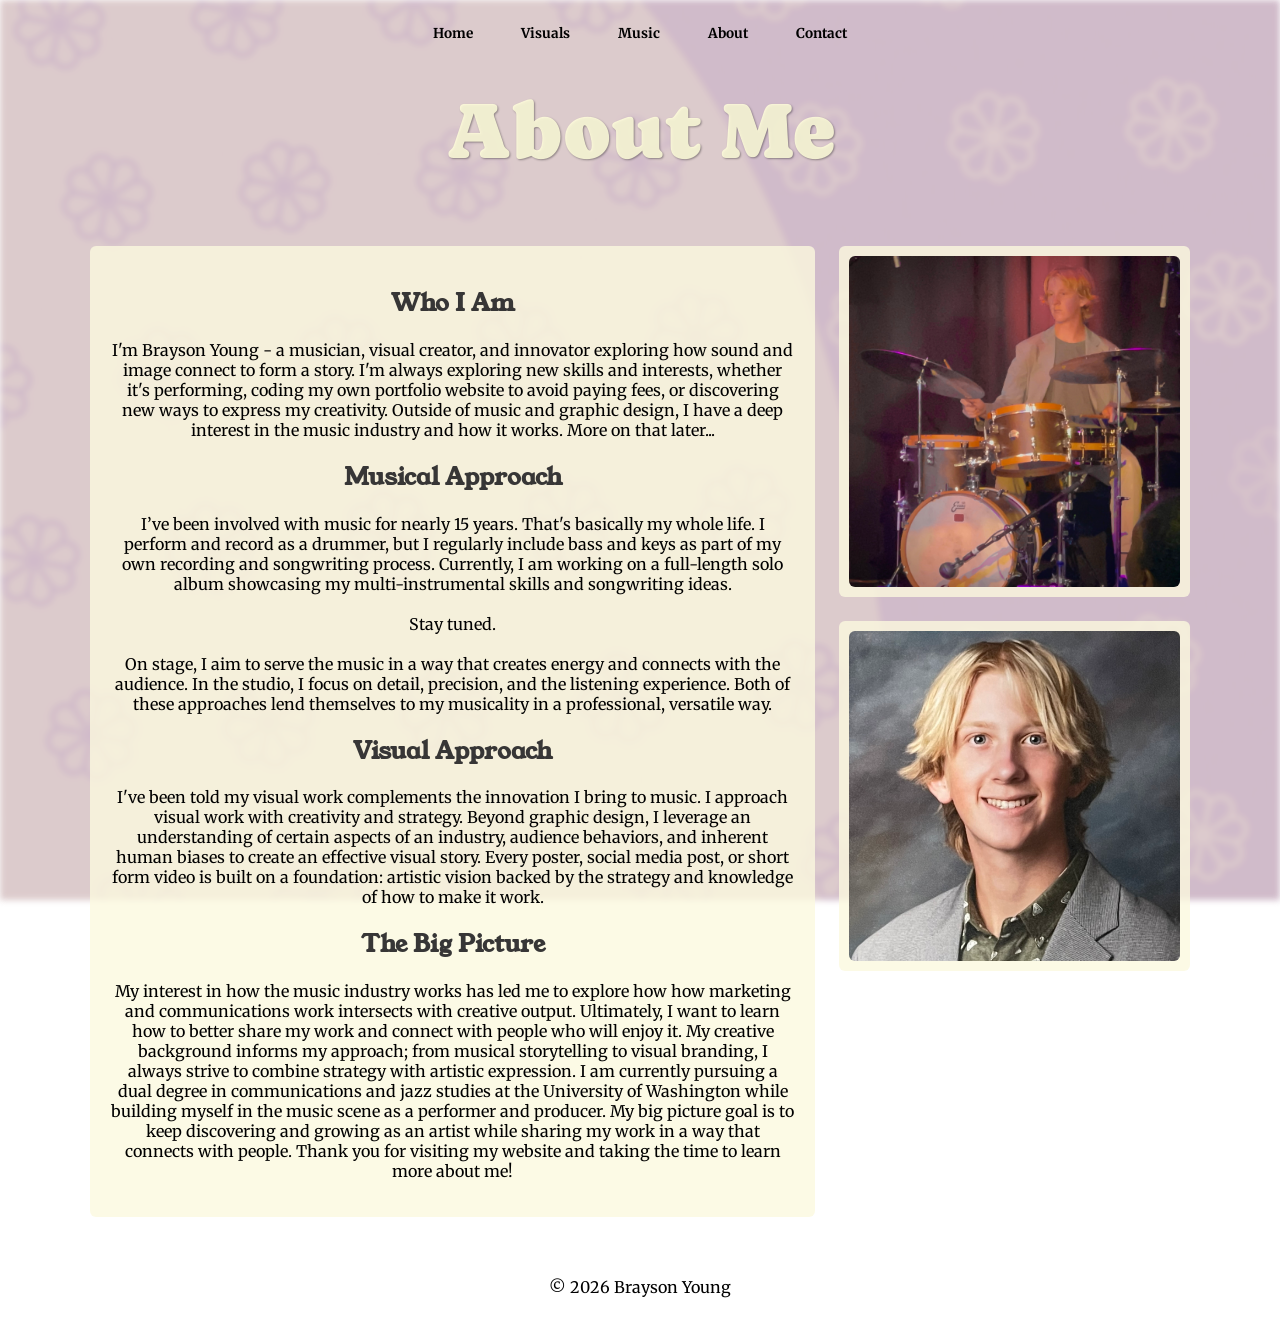
==== about.html @ d511ea96 "Initial commit" ====
<!DOCTYPE html>
<html lang="en">
<head>
    <meta charset="UTF-8">
    <meta name="viewport" content="width=device-width, initial-scale=1.0">
    <link rel="preconnect" href="https://fonts.googleapis.com">
    <link rel="preconnect" href="https://fonts.gstatic.com" crossorigin>
    <link href="https://fonts.googleapis.com/css2?family=Caprasimo&family=Merriweather:ital,opsz,wght@0,18..144,300..900;1,18..144,300..900&family=Young+Serif&display=swap" rel="stylesheet">
    <title>About</title>
    <link rel="stylesheet" href="styles.css">
    <style>
        body {
            background: #80808000;
            color: #000000;
        }
        nav a {
            color: #000000;
        }
        nav a.active {
            background: #000000ce;
            box-shadow: 0 1px 4px rgba(24,66,42,0.15);
        }
    </style>
</head>
<body class="about-page">
    <nav>
        <a href="home.html">Home</a>
        <a href="visuals.html">Visuals</a>
        <a href="music.html">Music</a>
        <a href="about.html" class="active">About</a>
        <a href="contact.html">Contact</a>
    </nav>
    <header>
        <h1>About Me</h1>
    </header>
 <main class="about-page container">

   <!-- TEXT (2/3 width) -->
  <div class="about-text">
        <h2>Who I Am</h2>
        <p>I'm Brayson Young - a musician, visual creator, and innovator  
            exploring how sound and image connect 
            to form a story. I'm always exploring new skills and interests,
            whether it's performing, coding my own portfolio 
            website to avoid paying fees, or discovering new 
            ways to express my creativity. Outside of music and graphic design,
            I have a deep interest in the music industry and how it works. 
            More on that later...
         </p> 
        </p>
        <h2>Musical Approach</h2>
        <p>I’ve been involved with music for nearly 15 years. That's basically
            my whole life.
            I perform and record as a drummer, but I regularly 
            include bass and keys as part of my own recording and songwriting process.
            Currently, I am working on a full-length solo album showcasing my 
            multi-instrumental skills and songwriting ideas. 
            <br> <br> Stay tuned. <br> <br>
            On stage, I aim to serve the music in a way that creates energy 
        and connects with the audience.
        In the studio, I focus on detail, precision, and the listening experience.
        Both of these approaches lend themselves to my musicality 
        in a professional, versatile way. 
     </p>

        <h2>Visual Approach</h2>
        <p>I've been told my visual work complements the innovation I 
            bring to music. 
            I approach visual work with creativity and strategy. 
            Beyond graphic design, I leverage an understanding of 
            certain aspects of an industry, audience behaviors, and 
            inherent human biases to create an effective visual story. 
            Every poster, social media post, or short form video is 
            built on a foundation: artistic vision backed by the 
            strategy and knowledge of how to make it work.
               </p>


        <h2>The Big Picture</h2>
        <p>My interest in how the music industry works has led me 
            to explore how how marketing and communications 
            work intersects 
            with creative output. 
            Ultimately, I want to learn how to better
            share my work and connect with people who will enjoy it.
            My creative background informs my approach; 
            from musical storytelling to visual branding, I always 
            strive to combine strategy with artistic expression.
            I am currently pursuing a dual degree in 
            communications and jazz studies at the 
            University of Washington while building myself in the 
            music scene as a performer and producer.
            My big picture goal is to keep discovering and growing 
            as an artist while sharing my work in a way that 
            connects with people. Thank you for visiting my 
            website and taking the time to learn more 
            about me!
         </p>

  </div>

   <!-- IMAGE 1 -->
  <div class="about-img">
    <img src="Images/BraysonDrums1.jpg" alt="Brayson Young">
  </div>

  

   <div class="about-img">
    <img src="Images/headshot copy.JPG" alt="Brayson Young">
  </div>
         


  
         
    </main>
    <footer>
        &copy; 2026 Brayson Young
    </footer>
</body>
</html>
---- styles.css ----
body {
    font-family: "Merriweather", serif;
    margin: 0;
    padding: 20px;
    text-align: center;
}




header, nav, main, footer {
    margin-bottom: 20px;
}

h1 {
  display: inline-block;
  transition: transform 0.2s ease;
}






@keyframes AllPagesbreatheText {
  0%   { transform: scale(1,1); opacity: 0.9; }
   25%  { transform: scale(.93,1.04); opacity: 1; }
  50%  { transform: scale(1.017,0.9); opacity: 1; }
   75%  { transform: scale(.96,1.09); opacity: 1; }
  100% { transform: scale(1,1); opacity: 0.9; }
}

h1 {
  display: inline-block;
  animation: AllPagesbreatheText 30s ease-in-out infinite;
}








@keyframes wobble {
  0%   { transform: skewX(0deg); }
  25%  { transform: skewX(6deg); }
  50%  { transform: skewX(-6deg); }
  75%  { transform: skewX(3deg); }
  100% { transform: skewX(0deg); }
}

body::before {
  animation: drift 30s infinite alternate;
}

@keyframes drift {
  0% { transform: scale(1) translateY(0) rotate(0deg); }
  100% { transform: scale(1.3) translateY(-30px) rotate(5deg); }
}

h2 {
    font-family: "Young Serif", serif;
    color:rgb(55, 54, 54)
}












nav {
    margin-top: 0;
    margin-bottom: 0;
    padding: 2px 0;
}

nav a {
    display: inline-block;
     transition: transform 0.3s ease-in-out;
    font-size: 0.85em;
    padding: 1px 7px;
    text-decoration: none;
    margin: 0 15px;
    font-weight: bold;
}

nav a:not(.active):hover {
    animation: stretchSquash 0.8s infinite alternate ease-in-out;
}

@keyframes stretchSquash {
  0%   { transform: scaleX(1) scaleY(1); }
  25%  { transform: scaleX(1.07) scaleY(0.95); }
  50%  { transform: scaleX(0.9) scaleY(1.1); }
  75%  { transform: scaleX(1.05) scaleY(0.95); }
  100% { transform: scaleX(1) scaleY(1); }
}

nav a {
  transition: transform 2s ease;
}

nav a.active {
  
  animation: subtlePulse 10s ease-in-out infinite;
}

@keyframes subtlePulse {
  0%   { transform: translateY(0px) scale(1.3); }
  50%  { transform: translateY(-1px)scale(1.4); }  /* very small change */
  100% { transform: translateY(0px) scale(1.3); }
}




nav a.active {
  background: none !important;
  background-color: transparent !important;
  box-shadow: none !important;
}

nav a,
nav a:visited,
nav a:active {
  background: none !important;
}













header {
    margin-top: 40px;
    margin-bottom: 36px;
}

header h1 {
    font-size: 5em;
    margin: 0 0 10px 0;
    color: hsla(58, 100%, 93%, 0.868);
    font-weight: normal;
    font-family: "Caprasimo", serif;
    text-shadow: 1px 1px 2px rgba(0, 0, 0, 0.35);
}

.home-page header h1 {
    font-size: clamp(9rem, 12vw + 2rem, 15rem);
    max-width: min(95vw, 1000px);
    width: min(95vw, 1000px);
    padding: 0 2.5vw;
    box-sizing: border-box;
    line-height: 0.95;
    white-space: pre-wrap;
    margin: 0 auto 0.2em;
}

header h2 {
    font-family: "Young Serif", serif;
}

.young-serif-regular {
    font-family: "Young Serif", serif;
    font-weight: 400;
    font-style: normal;
}

.merriweather-400 {
    font-family: "Merriweather", serif;
    font-optical-sizing: auto;
    font-weight: 400;
    font-style: normal;
    font-variation-settings: "wdth" 100;
}

.caprasimo-regular {
    font-family: "Caprasimo", serif;
    font-weight: 400;
    font-style: normal;
}

/* DEFAULT container (all pages) */
.container {
    background: rgba(251, 249, 223, 0.702);
    border-radius: 8px;
    box-shadow: 0 2px 4px rgba(0,0,0,0.1);
    padding: 10px 20px 20px 20px;
    max-width: 1200px;
    margin: 40px auto;
}





/* ========================= */
/* HOME PAGE ONLY */
/* ========================= */






body.home-page {
  background: #0e0e0e00;
}

body.home-page::before {
  content: "";
  position: fixed;
  inset: 0;
  z-index: -1;

  background: url("Backgrounds/Background\ Images.003.jpeg") center / cover no-repeat;

  opacity: 0.75;        /* keeps it subtle */
  filter: blur(1px);   /* makes it feel atmospheric */
}



/* Home page h2 styles */
.home-page h2 {
  color: hsla(58, 100%, 93%, 0.868); 
  opacity: 0.75;      /* set text color (e.g., cream) */
  background: none;       /* remove any background */
  box-shadow: none;       /* remove any shadow from previous container */
  padding: 0;             /* remove padding if container had it */
  margin: 0;              /* optional: control spacing */
  font-size: 3rem;        /* example: larger than other pages */
  text-shadow: 1px 1px 1.5px rgba(0, 0, 0, 0.25);
}

/* Remove background/box of main container on home page */
.home-page .container {
  background: none;       /* remove container background */
  box-shadow: none;       /* remove any shadow */
  padding: 0;             /* optional: remove padding */
}


/* Layer 1: slow zoom + drift + rotate */
.home-page .layer1 {
  animation: layer1Anim 40s infinite alternate linear;
}

@keyframes layer1Anim {
  0%   { transform: scale(1) translate(0,0) rotate(0deg); }
  100% { transform: scale(1.55) translate(30px,20px) rotate(0deg); }
}

/* Layer 2: medium diagonal drift + rotate */
.home-page .layer2 {
  opacity: 0.55;
  animation: layer2Anim 45s infinite alternate linear;
}

@keyframes layer2Anim {
  0%   { transform: scale(1) translate(0,0) rotate(0deg); }
  100% { transform: scale(2) translate(50px,30px) rotate(0deg); }
}

/* Layer 3: subtle float / wobble */
.home-page .layer3 {
  opacity: 0.1;
  animation: layer3Anim 45s infinite alternate ease-in-out;
}

@keyframes layer3Anim {
  0%   { transform: translateY(0px) translateX(0px); }
  50%  { transform: translateY(-15px) translateX(10px); }
  100% { transform: translateY(0px) translateX(0px); }
}





@keyframes breatheText {
  0%   { transform: scale(1,1); opacity: 0.9; }
   25%  { transform: scale(.90,1.05); opacity: 1; }
  50%  { transform: scale(1.018,0.9); opacity: 1; }
   75%  { transform: scale(.96,1.09); opacity: 1; }
  100% { transform: scale(1,1); opacity: 0.9; }
}

.home-title {
  display: inline-block;
  animation: breatheText 40s ease-in-out infinite;
}





body:not(.home-page)::before {
  animation: drift 15s infinite alternate ease-in-out;
  @keyframes drift {
    0% { transform: scale(1.1) translateY(0) rotate(0deg); }
    100% { transform: scale(2.48) translateY(-30px) rotate(0deg); }
  }
}










/* ========================= */
/* VISUALS PAGE ONLY GRID */
/* ========================= */


body.visuals-page::before {
  content: "";
  position: fixed;
  inset: 0;
  z-index: -1;

  background: url("Backgrounds/backgrounds.001.jpeg") center / cover no-repeat;

  opacity: 0.95;        /* keeps it subtle */
  filter: blur(0px);   /* makes it feel atmospheric */
}



.visuals-page .container {
     background: transparent;
    box-shadow: none;
    padding: 0;
    border-radius: 0;
    display: grid;
    grid-template-columns: repeat(6, 1fr);
    gap: 1.5rem;
    max-width: 1100px;
    margin: 60px auto;
}

.visuals-page .container > * {
    grid-column: span 2; /* 6 columns ÷ 3 = 2 each */
    align-items: start; /* KEY LINE */
}




/* optional: style each project item */
.visuals-page .container > * {
    background: rgba(251, 249, 223, 0.796);
    padding: 10px;
    border-radius: 6px;
}


.visuals-page .container > * {
  grid-column: span 2; /* each takes 1/3 of the 6-column grid */
}



.project img {
    width: 100%;
    height: auto;
    display: block;
    border-radius: 6px;
}



@media (max-width: 900px) {
    .visuals-page .container {
        grid-template-columns: repeat(2, 1fr);
    }
}

@media (max-width: 600px) {
    .visuals-page .container {
        grid-template-columns: 1fr;
    }
}

@media (max-width: 768px) {
    .visuals-page .container {
        grid-template-columns: 1fr;
    }

    .visuals-page .container > * {
        grid-column: span 1 !important;
        transform: none;
    }
}




/* ========================= */
/* MUSIC PAGE ONLY  */
/* ========================= */

body.music-page::before {
  content: "";
  position: fixed;
  inset: 0;
  z-index: -1;

  background: url("Backgrounds/backgrounds.002.jpeg") center / cover no-repeat;

  opacity: 0.75;        /* keeps it subtle */
  filter: blur(0px);   /* makes it feel atmospheric */
}

.music-page .container {
     background: transparent;
    box-shadow: none;
    padding: 0px;
    border-radius: 0px;
     display: grid;
    grid-template-columns: repeat(3, 1fr);
    gap: 1.5rem;
    max-width: 1100px;
    width: 100%;
    margin: 60px auto;
    padding: 0 20px;
}





/* optional: style each project item */
.music-page .container > * {
    background: rgba(251, 249, 223, 0.796);
    padding: 10px;
    border-radius: 6px;
}


.music-page .container > * {
  grid-column: span 1; /* always 1/3 width */
}


.project img {
    width: 100%;
    height: auto;
    display: block;
    border-radius: 6px;
}



@media (max-width: 900px) {
    .music-page .container {
        grid-template-columns: repeat(2, 1fr);
    }
}

@media (max-width: 600px) {
    .music-page .container {
        grid-template-columns: 1fr;
    }
}

@media (max-width: 768px) {
    .music-page .container {
        grid-template-columns: 1fr;
    }

    .music-page .container > * {
        grid-column: span 1 !important;
        transform: none;
    }
}




.video-wrapper {
  width: 100%;   /* fill the grid column */
  padding: 20px;
  background-color: rgba(251, 249, 223, 0.796);
}


.video-wrapper video {
  width: 100%;
  height: auto;
  display: block;
}








/* ========================= */
/* ABOUT PAGE ONLY */
/* ========================= */



body.about-page::before {
  content: "";
  position: fixed;
  inset: 0;
  z-index: -1;

  background: url("Backgrounds/backgrounds.003.jpeg") center / cover no-repeat;

  opacity: 0.75;        /* keeps it subtle */
  filter: blur(3px);   /* makes it feel atmospheric */
}




.container {
    background: rgba(251, 249, 223, 0.702);
    border-radius: 8px;
    box-shadow: 0 2px 4px rgba(0,0,0,0.1);
    padding: 20px;
    max-width: 1200px;
    margin: 40px auto;
}




/* SAME GRID SYSTEM */
.about-page .container {
  align-items: start;
  background: transparent;
  box-shadow: none;
  padding: 0;
  border-radius: 0;

  display: grid;
  grid-template-columns: repeat(6, 1fr);
  gap: 1.5rem;
  align-items: start;
  align-items: center;

  max-width: 1100px;
  margin: 60px auto;
}


/* TEXT = 2/3 WIDTH */
.about-text {
  grid-column: 1 / span 4;
  grid-row: 1 / span 3;
  background: rgba(251, 249, 223, 0.796);
  padding: 20px;
  border-radius: 6px;
}


/* IMAGES = 1/3 WIDTH EACH */
.about-img {
  
  display: flex;
  flex-direction: column;
  justify-content: center; /* <-- centers the images vertically relative to text box */
  gap: 2rem;               /* space between images */

  
  grid-column: span 2;

  background: rgba(251, 249, 223, 0.796);
  padding: 10px;
  border-radius: 6px;

  
}







/* MAKE IMAGES SQUARE */
.about-img img {
  width: 100%;
  aspect-ratio: 1 / 1;
  object-fit: cover;
  display: block;
  border-radius: 6px;
}




/* ========================= */
/* contact PAGE ONLY */
/* ========================= */



body.contact-page::before {
  content: "";
  position: fixed;
  inset: 0;
  z-index: -1;

  background: url("Backgrounds/backgrounds.004.jpeg") center / cover no-repeat;

  opacity: 0.75;        /* keeps it subtle */
  filter: blur(1px);   /* makes it feel atmospheric */
}

.container {
 padding: 5px 20px 20px 5px; /* container has no padding */
}


/* contact page: narrower container */
.contact-page .container {
  max-width: 300px;   /* adjust as needed */
  margin-left: auto;   /* center horizontally */
  margin-right: auto;  /* center horizontally */
  width: 90%;          /* optional: responsive width */
}
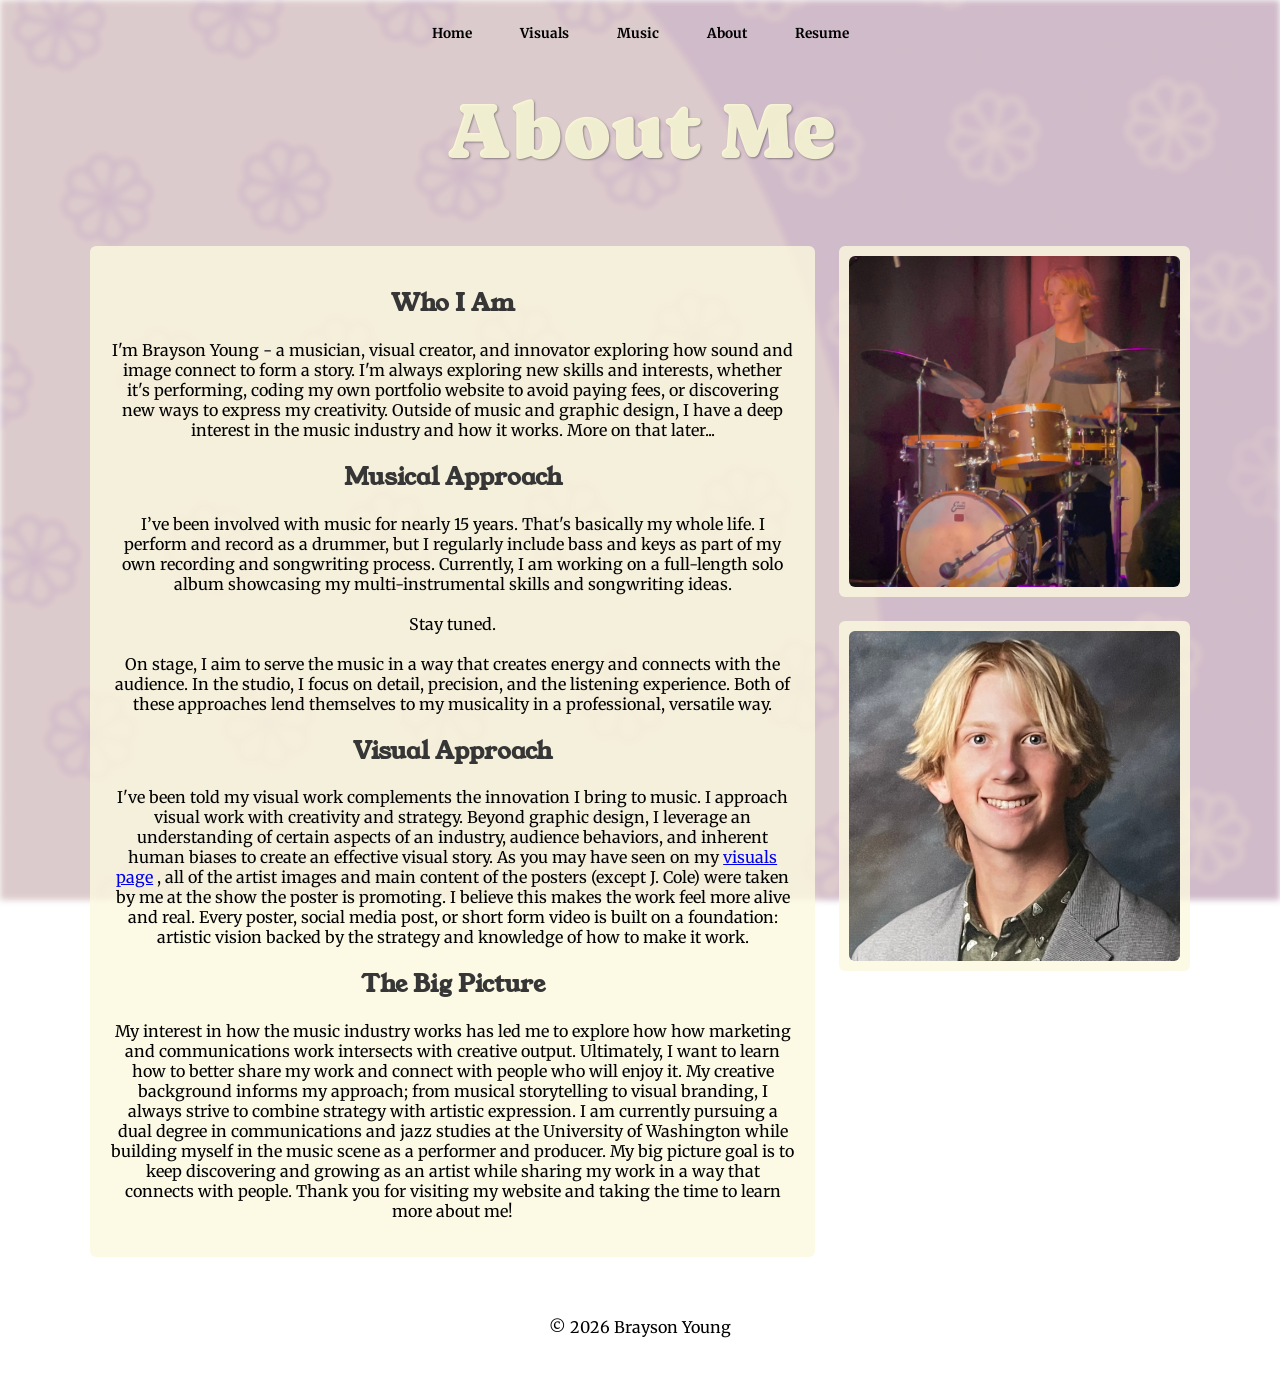
==== commit c294fbd3: "Resume Creation, Contact Icons on Home Page Changed Contact page to Resume page. Created resume. Add" ====
--- a/about.html
+++ b/about.html
@@ -24,11 +24,11 @@
 </head>
 <body class="about-page">
     <nav>
-        <a href="home.html">Home</a>
+        <a href="index.html">Home</a>
         <a href="visuals.html">Visuals</a>
         <a href="music.html">Music</a>
         <a href="about.html" class="active">About</a>
-        <a href="contact.html">Contact</a>
+        <a href="resume.html">Resume</a>
     </nav>
     <header>
         <h1>About Me</h1>
@@ -69,7 +69,13 @@
             I approach visual work with creativity and strategy. 
             Beyond graphic design, I leverage an understanding of 
             certain aspects of an industry, audience behaviors, and 
-            inherent human biases to create an effective visual story. 
+            inherent human biases to create an effective visual story.
+            As you may have seen on my 
+           <a href="visuals.html">visuals page</a>
+            , all of the artist images
+            and main content of the posters (except J. Cole) were taken by me at the 
+            show the poster is promoting. I believe this makes the 
+            work feel more alive and real. 
             Every poster, social media post, or short form video is 
             built on a foundation: artistic vision backed by the 
             strategy and knowledge of how to make it work.
--- a/styles.css
+++ b/styles.css
@@ -294,11 +294,20 @@
 
 @keyframes breatheText {
   0%   { transform: scale(1,1); opacity: 0.9; }
-   25%  { transform: scale(.90,1.05); opacity: 1; }
-  50%  { transform: scale(1.018,0.9); opacity: 1; }
-   75%  { transform: scale(.96,1.09); opacity: 1; }
+   25%  { transform: scale(.93,1.03); opacity: 1; }
+  50%  { transform: scale(1.015,0.92); opacity: 1; }
+   75%  { transform: scale(.96,1.06); opacity: 1; }
   100% { transform: scale(1,1); opacity: 0.9; }
 }
+
+@keyframes breatheIcons {
+  0%   { transform: scale(1,1); opacity: 0.9; }
+   25%  { transform: scale(.9,1.08); opacity: 1; }
+  50%  { transform: scale(1.13,1.1); opacity: 1; }
+   75%  { transform: scale(.95,1.06); opacity: 1; }
+  100% { transform: scale(1,1); opacity: 0.9; }
+}
+
 
 .home-title {
   display: inline-block;
@@ -319,7 +328,42 @@
 
 
 
-
+.contact-icons {
+  display: flex;
+  justify-content: center;
+  gap: 45px;
+  margin-top: 170px;
+}
+
+
+
+.contact-icons a:nth-child(1) {
+  animation-delay: 0s;
+}
+
+.contact-icons a:nth-child(2) {
+  animation-delay: 4s;
+}
+
+.contact-icons a:nth-child(3) {
+  animation-delay: 8s;
+}
+
+
+
+.contact-icons a {
+  font-size: 50px;
+  color: rgba(251, 249, 223, 0.796);
+  transition: 0.3s;
+  text-shadow: 1px 1px 2px rgba(0, 0, 0, 0.35);
+  animation: breatheIcons 20s ease-in-out infinite;
+}
+
+.contact-icons a:hover {
+ animation: stretchSquash 0.8s infinite alternate ease-in-out;
+  text-shadow: 0 4px 10px rgba(0,0,0,0.12);
+   color: rgba(236, 235, 215, 0.796);
+}
 
 
 
@@ -615,12 +659,12 @@
 
 
 /* ========================= */
-/* contact PAGE ONLY */
-/* ========================= */
-
-
-
-body.contact-page::before {
+/* Resume PAGE ONLY */
+/* ========================= */
+
+
+
+body.resume-page::before {
   content: "";
   position: fixed;
   inset: 0;
@@ -637,9 +681,9 @@
 }
 
 
-/* contact page: narrower container */
-.contact-page .container {
-  max-width: 300px;   /* adjust as needed */
+/* resume page: narrower container */
+.resume-page .container {
+  max-width: 700px;   /* adjust as needed */
   margin-left: auto;   /* center horizontally */
   margin-right: auto;  /* center horizontally */
   width: 90%;          /* optional: responsive width */
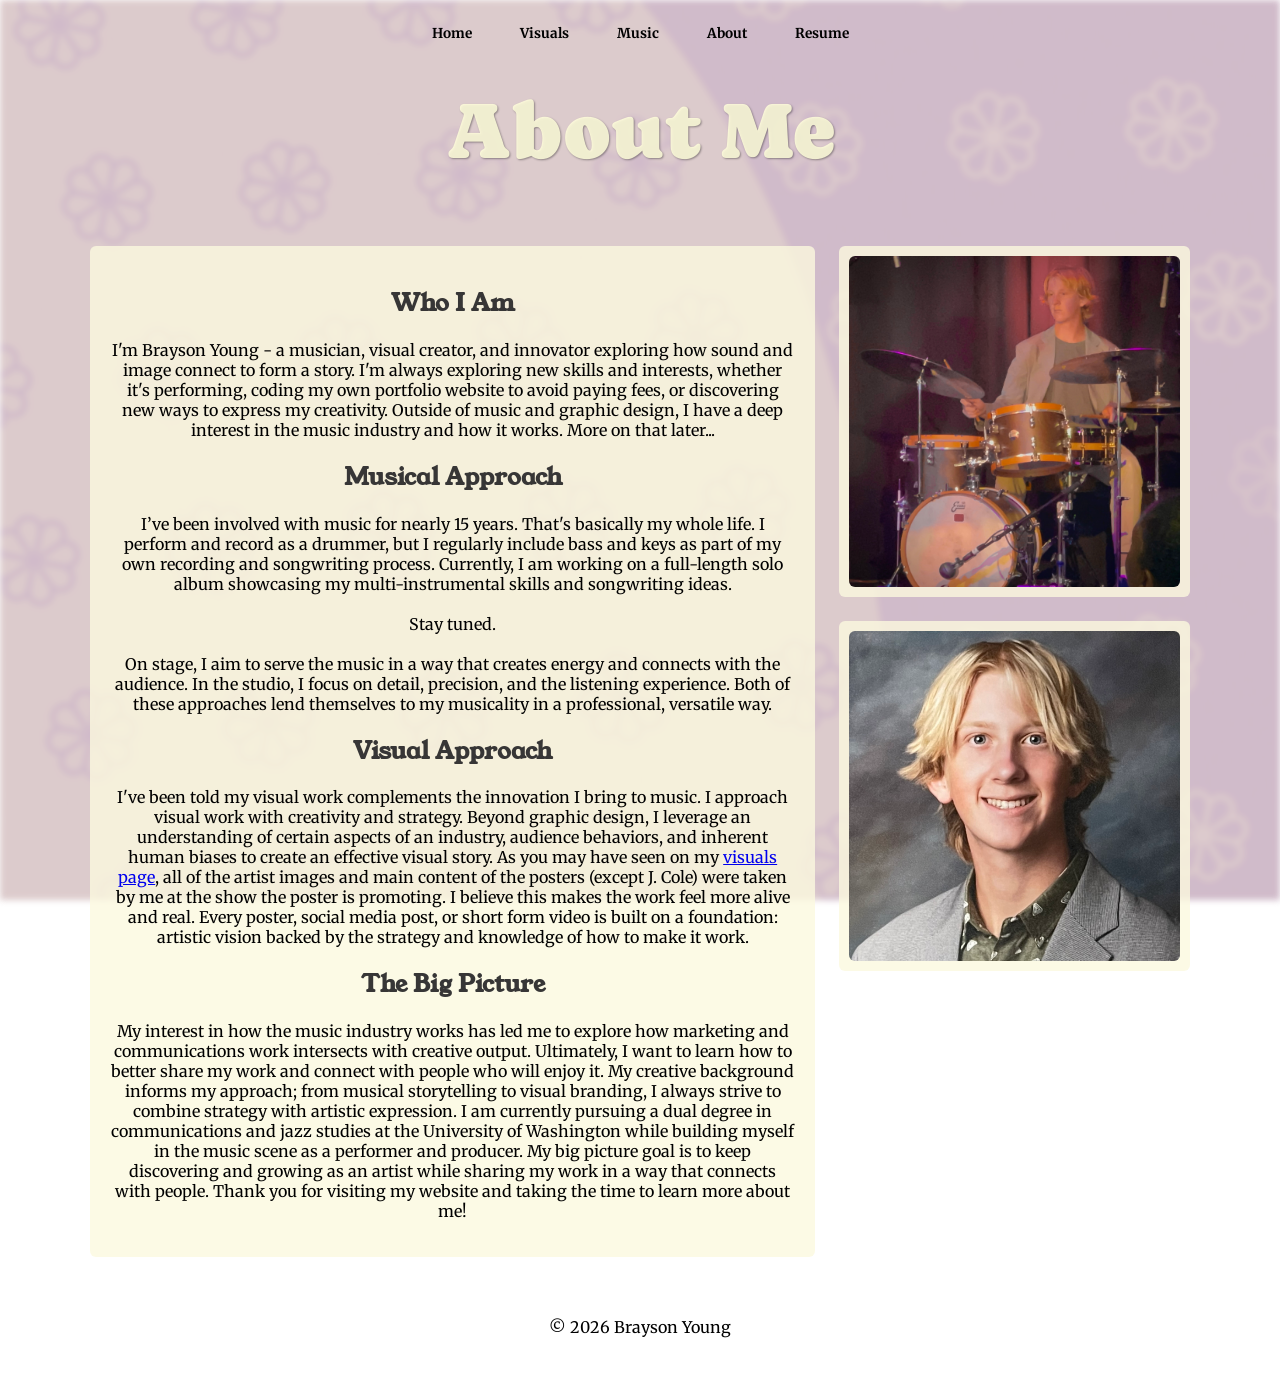
==== commit 2c4e4dee: "Pop up descriptions for visuals + other fixes added a pop up w/ a description of each visual element" ====
--- a/about.html
+++ b/about.html
@@ -71,8 +71,7 @@
             certain aspects of an industry, audience behaviors, and 
             inherent human biases to create an effective visual story.
             As you may have seen on my 
-           <a href="visuals.html">visuals page</a>
-            , all of the artist images
+           <a href="visuals.html">visuals page</a>, all of the artist images
             and main content of the posters (except J. Cole) were taken by me at the 
             show the poster is promoting. I believe this makes the 
             work feel more alive and real. 
@@ -84,7 +83,7 @@
 
         <h2>The Big Picture</h2>
         <p>My interest in how the music industry works has led me 
-            to explore how how marketing and communications 
+            to explore how marketing and communications 
             work intersects 
             with creative output. 
             Ultimately, I want to learn how to better
--- a/styles.css
+++ b/styles.css
@@ -389,45 +389,281 @@
 
 
 
+/* grid for images */
 .visuals-page .container {
-     background: transparent;
-    box-shadow: none;
-    padding: 0;
-    border-radius: 0;
-    display: grid;
-    grid-template-columns: repeat(6, 1fr);
-    gap: 1.5rem;
-    max-width: 1100px;
-    margin: 60px auto;
-}
-
-.visuals-page .container > * {
-    grid-column: span 2; /* 6 columns ÷ 3 = 2 each */
-    align-items: start; /* KEY LINE */
-}
-
-
-
-
-/* optional: style each project item */
-.visuals-page .container > * {
-    background: rgba(251, 249, 223, 0.796);
-    padding: 10px;
-    border-radius: 6px;
-}
-
-
-.visuals-page .container > * {
-  grid-column: span 2; /* each takes 1/3 of the 6-column grid */
-}
-
-
+  max-width: 1100px;
+  background: transparent;   /* important */
+  box-shadow: none; 
+  margin: 60px auto;
+  display: grid;
+  grid-template-columns: repeat(3, 1fr);
+  gap: 1.5rem;
+  padding: 0 10px;
+}
+
+/* PROJECT */
+.project {
+  background: rgba(251, 249, 223, 0.85);
+  padding: 10px;
+  border-radius: 8px;
+  cursor: pointer;
+
+  transition: transform 0.25s ease, box-shadow 0.25s ease;
+}
 
 .project img {
+  width: 100%;
+  border-radius: 6px;
+  display: block;
+}
+
+.project:hover {
+  transform: scale(1.05);
+  box-shadow: 0 12px 30px rgba(0,0,0,0.35);
+}
+
+/* MODAL */
+.modal {
+  display: none;
+  position: fixed;
+  inset: 0;
+  background: rgba(0,0,0,0.6);
+  backdrop-filter: blur(8px);
+  z-index: 1000;
+}
+
+.modal-content {
+  width: 65%;
+  max-width: 1000px;
+  margin: 5% auto;
+  background: white;
+  border-radius: 12px;
+  padding: 25px;
+  position: relative;
+}
+
+.modal-body {
+  display: flex;
+  gap: 25px;
+  align-items: center;
+}
+
+.modal-body img {
+  width: 50%;
+  border-radius: 8px;
+}
+
+.modal-text {
+  width: 50%;
+}
+
+.close {
+  position: absolute;
+  top: 8px;
+  right: 18px;
+  font-size: 30px;
+  cursor: pointer;
+}
+
+
+
+
+
+
+
+
+/* PROJECT CONTAINER */
+.project {
+  position: relative;
+}
+
+/* HINT (TOP LEFT, OFFSET OUTSIDE) */
+.hint {
+  opacity: 0;
+  transform: translateY(6px) scale(0.9);
+
+  position: absolute;
+  top: -32px;
+  left: -12px;
+
+  background: rgba(251, 249, 223, 0.95);
+  color: #000;
+
+  font-size: 12px;
+  padding: 6px 10px;
+  border-radius: 20px;
+
+  display: flex;
+  align-items: center;
+  gap: 5px;
+
+  box-shadow: 0 4px 12px rgba(0,0,0,0.15);
+
+  pointer-events: none;
+
+  transition: opacity 0.3s ease, transform 0.3s ease;
+}
+
+
+
+
+
+
+.project.show-hint .hint {
+  opacity: 1;
+  transform: translateY(0) scale(1);
+  animation: hintBounce 0.6s ease-out;
+}
+
+@keyframes hintPop {
+  0% {
+    opacity: 0;
+    transform: translateY(8px) scale(0.85);
+  }
+  70% {
+    opacity: 1;
+    transform: translateY(-2px) scale(1.03);
+  }
+  100% {
+    opacity: 1;
+    transform: translateY(0) scale(1);
+  }
+}
+
+
+
+@keyframes hintBounce {
+  0% {
+    opacity: 0;
+    transform: translateY(8px) scale(0.85);
+  }
+  60% {
+    opacity: 1;
+    transform: translateY(-4px) scale(1.05);
+  }
+  100% {
+    opacity: 1;
+    transform: translateY(0) scale(1);
+  }
+}
+
+
+
+/* subtle float animation */
+@keyframes floatHint {
+  0%   { transform: translateY(0); opacity: 0.85; }
+  50%  { transform: translateY(-5px); opacity: 1; }
+  100% { transform: translateY(0); opacity: 0.85; }
+}
+
+
+.project:hover .hint {
+  opacity: 0 !important;
+  transform: translateY(-10px);
+  transition: opacity 1s ease, transform 1s ease;
+}
+
+
+
+
+
+
+
+
+
+
+
+
+
+
+
+
+
+/* MODAL OVERLAY */
+.modal {
+  display: none;
+  position: fixed;
+  inset: 0;
+  z-index: 1000;
+
+  background: rgba(0,0,0,0.55);
+  backdrop-filter: blur(10px);
+}
+
+/* modal content matching the grid stuff */
+.modal-content {
+  width: 70%;
+  max-width: 850px;
+  margin: 5% auto;
+
+  background: rgba(250, 248, 226, 0.9);
+  border-radius: 12px;
+  padding: 25px;
+
+  box-shadow: 0 20px 50px rgba(0,0,0,0.4);
+  position: relative;
+}
+
+
+
+
+
+/* LAYOUT */
+.modal-body {
+  display: flex;
+  gap: 30px;
+  align-items: center;
+}
+
+/* IMAGE */
+.modal-body img {
+  width: 50%;
+  border-radius: 8px;
+}
+
+/* TEXT */
+.modal-text {
+  width: 50%;
+  color: #000;
+}
+
+/* CLOSE BUTTON */
+.close {
+  position: absolute;
+  top: 10px;
+  right: 18px;
+  font-size: 28px;
+  cursor: pointer;
+  color: #000;
+}
+
+/* subtle hover so it feels intentional */
+.close:hover {
+  opacity: 0.6;
+}
+
+
+
+
+
+
+
+
+
+/* MOBILE */
+@media (max-width: 768px) {
+  .visuals-page .container {
+    grid-template-columns: 1fr;
+  }
+
+  .modal-body {
+    flex-direction: column;
+  }
+
+  .modal-body img,
+  .modal-text {
     width: 100%;
-    height: auto;
-    display: block;
-    border-radius: 6px;
+  }
 }
 
 
@@ -454,6 +690,12 @@
         transform: none;
     }
 }
+
+
+
+
+
+
 
 
 
@@ -470,22 +712,22 @@
 
   background: url("Backgrounds/backgrounds.002.jpeg") center / cover no-repeat;
 
-  opacity: 0.75;        /* keeps it subtle */
-  filter: blur(0px);   /* makes it feel atmospheric */
+  opacity: 0.75;       
+  filter: blur(0px);   
 }
 
 .music-page .container {
      background: transparent;
     box-shadow: none;
-    padding: 0px;
+    padding: 30px;
     border-radius: 0px;
      display: grid;
     grid-template-columns: repeat(3, 1fr);
-    gap: 1.5rem;
+    gap: 2.5rem;
     max-width: 1100px;
     width: 100%;
     margin: 60px auto;
-    padding: 0 20px;
+    padding: 10px 20px;
 }
 
 
@@ -496,7 +738,7 @@
 .music-page .container > * {
     background: rgba(251, 249, 223, 0.796);
     padding: 10px;
-    border-radius: 6px;
+    border-radius: 8px;
 }
 
 
@@ -509,7 +751,7 @@
     width: 100%;
     height: auto;
     display: block;
-    border-radius: 6px;
+    border-radius: 8px;
 }
 
 
@@ -672,19 +914,19 @@
 
   background: url("Backgrounds/backgrounds.004.jpeg") center / cover no-repeat;
 
-  opacity: 0.75;        /* keeps it subtle */
-  filter: blur(1px);   /* makes it feel atmospheric */
+  opacity: 0.75;        
+  filter: blur(1px);   
 }
 
 .container {
- padding: 5px 20px 20px 5px; /* container has no padding */
-}
-
-
-/* resume page: narrower container */
+ padding: 5px 20px 20px 5px; 
+}
+
+
+/* container */
 .resume-page .container {
-  max-width: 700px;   /* adjust as needed */
-  margin-left: auto;   /* center horizontally */
-  margin-right: auto;  /* center horizontally */
-  width: 90%;          /* optional: responsive width */
+  max-width: 700px;   
+  margin-left: auto;   
+  margin-right: auto;  
+  width: 90%;         
 }
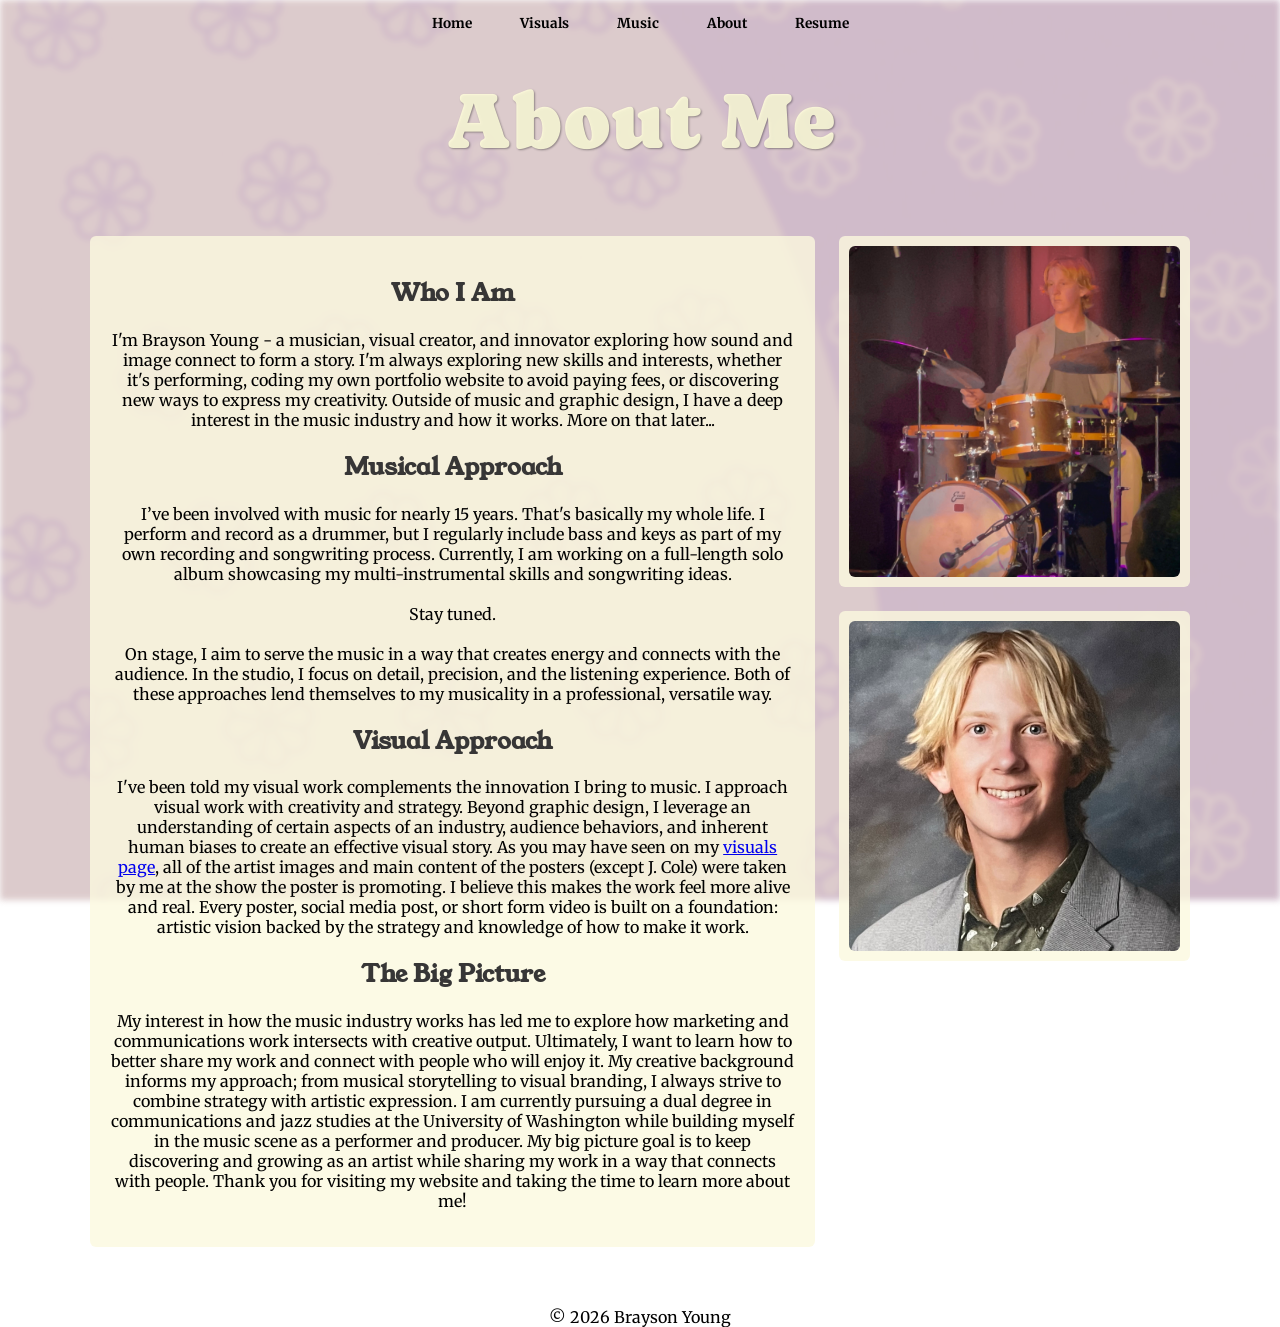
==== commit 5cf5b046: "summary edits" ====
--- a/about.html
+++ b/about.html
@@ -2,7 +2,7 @@
 <html lang="en">
 <head>
     <meta charset="UTF-8">
-    <meta name="viewport" content="width=device-width, initial-scale=1.0">
+    <meta name="viewport" content="width=device-width, initial-scale=1.0, viewport-fit=cover">
     <link rel="preconnect" href="https://fonts.googleapis.com">
     <link rel="preconnect" href="https://fonts.gstatic.com" crossorigin>
     <link href="https://fonts.googleapis.com/css2?family=Caprasimo&family=Merriweather:ital,opsz,wght@0,18..144,300..900;1,18..144,300..900&family=Young+Serif&display=swap" rel="stylesheet">
@@ -23,6 +23,12 @@
     </style>
 </head>
 <body class="about-page">
+    <a href="index.html" class="home-btn"><i class="fas fa-home"></i></a>
+    <button class="hamburger" onclick="toggleMenu()">
+        <span></span>
+        <span></span>
+        <span></span>
+    </button>
     <nav>
         <a href="index.html">Home</a>
         <a href="visuals.html">Visuals</a>
@@ -123,5 +129,18 @@
     <footer>
         &copy; 2026 Brayson Young
     </footer>
+    <script>
+        function toggleMenu() {
+            document.querySelector('nav').classList.toggle('active');
+            document.querySelector('.hamburger').classList.toggle('active');
+        }
+        
+        document.querySelectorAll('nav a').forEach(link => {
+            link.addEventListener('click', () => {
+                document.querySelector('nav').classList.remove('active');
+                document.querySelector('.hamburger').classList.remove('active');
+            });
+        });
+    </script>
 </body>
 </html>
--- a/styles.css
+++ b/styles.css
@@ -1,8 +1,245 @@
+/* iOS full-bleed / safe-area support */
+html {
+  height: 100%;
+  background: transparent;
+}
 body {
-    font-family: "Merriweather", serif;
-    margin: 0;
-    padding: 20px;
-    text-align: center;
+  min-height: 100vh;
+  background: transparent;
+  -webkit-font-smoothing: antialiased;
+  -webkit-text-size-adjust: 100%;
+  font-family: "Merriweather", serif;
+  margin: 0;
+  padding: 0px;
+  text-align: center;
+}
+
+main {
+    padding-top: calc(env(safe-area-inset-top) + 20px);
+}
+
+/* ========================= */
+/* HAMBURGER MENU - No background */
+/* ========================= */
+.hamburger {
+    display: none;
+    position: absolute;
+    top: 20px;
+    right: 20px;
+    z-index: 1000;
+    background: transparent;
+    border: none;
+    cursor: pointer;
+    padding: 10px;
+    top: calc(env(safe-area-inset-top) + 10px);
+}
+
+/* Home button */
+.home-btn {
+    display: none;
+    position: absolute;
+    top: 20px;
+    left: 20px;
+    z-index: 1000;
+    background: transparent;
+    border: none;
+    cursor: pointer;
+    padding: 10px;
+    color: #000;
+    font-size: 24px;
+    top: calc(env(safe-area-inset-top) + 10px);
+}
+
+.hamburger span {
+    display: block;
+    width: 28px;
+    height: 3px;
+    background-color: #000;
+    margin: 5px 0;
+    transition: 0.3s;
+    border-radius: 2px;
+}
+
+/* Keep hamburger bars black on all pages including home */
+
+.hamburger.active span:nth-child(1) {
+    transform: rotate(-45deg) translate(-5px, 6px);
+}
+
+.hamburger.active span:nth-child(2) {
+    opacity: 0;
+}
+
+.hamburger.active span:nth-child(3) {
+    transform: rotate(45deg) translate(-5px, -6px);
+}
+
+/* Mobile navigation */
+@media (max-width: 768px) {
+
+
+
+
+
+
+    /* Scale down all text on mobile */
+    body {
+        font-size: 10px;
+        padding: 10px;
+    }
+    
+    h1 {
+        font-size: 1.5em;
+    }
+    
+    /* Non-home page headers - centered, in line with hamburger */
+    body:not(.home-page) header {
+        position: relative;
+        height: 60px;
+        margin-top: 0;
+    }
+    
+    body:not(.home-page) header h1 {
+        position: absolute;
+        top: 6px;
+        left: 0;
+        right: 0;
+        margin: 0 auto;
+        width: max-content;
+        white-space: nowrap;
+        font-size: 3em;
+    }
+    
+    h2 {
+        font-size: 1.6em;
+    }
+    
+    p {
+        font-size: 1.3em;
+        line-height: 1.5;
+    }
+    
+    .hamburger {
+        display: block;
+        position: absolute;
+        top: 10px;
+    }
+    
+    .home-btn {
+        display: block;
+        position: absolute;
+        top: 10px;
+    }
+    
+    body nav {
+        position: fixed;
+        top: 0;
+        right: -100%;
+        width: 140px;
+        height: 100vh;
+        background: rgba(251, 249, 223, 0.98);
+        padding-top: 100px;
+        transition: right 0.3s ease;
+        z-index: 999;
+        box-shadow: -2px 0 5px rgba(0,0,0,0.2);
+    }
+    
+    body nav.active {
+        right: 0;
+    }
+    
+    body nav a {
+        display: block;
+        padding: 20px 15px;
+        margin: 20px 0;
+        font-size: 1.7em;
+        text-align: center;
+    }
+    
+    /* Home page title - fit on mobile */
+    body .home-page header h1 {
+        font-size: clamp(5rem, 18vw, 8rem) !important;
+        max-width: 150vw;
+        width: 100vw;
+        padding: 0 2vw;
+        line-height: 1;
+        margin-top: 200px;
+    }
+
+    /* Contact icons - fit on mobile */
+    .contact-icons {
+        gap: 20px;
+        margin-top: auto;
+        margin-bottom: 40px;
+        flex-wrap: wrap;
+        padding: 0 10px;
+        position: fixed;
+        bottom: 0;
+        left: 0;
+        right: 0;
+        justify-content: center;
+    }
+    
+    .contact-icons a {
+        font-size: 30px;
+    }
+    
+    /* Adjust header margin on mobile */
+    header {
+        margin-top: 0px;
+        margin-bottom: 0px;
+        text-align: center;
+    }
+    
+    /* Make container full width on mobile */
+    .container {
+        margin:10px auto;
+        padding: 5px;
+    }
+    
+    /* Reduce padding on main element */
+    main {
+        padding: 5px;
+    }
+
+    .home-page .home-mobile-image {
+        display: block;
+        position: relative;
+        z-index: 10;
+        width: min(76vw, 272px);
+        max-width: 100%;
+        margin: 20px auto 0;
+        padding: 10px;
+        background: rgba(251, 249, 223, 0.796);
+        border-radius: 18px;
+        box-shadow: 0 12px 24px rgba(0,0,0,0.18);
+    }
+
+    /* About page - stack images under text on mobile */
+    body.about-page .container {
+        display: flex;
+        flex-direction: column;
+        gap: 15px;
+    }
+    
+    body.about-page .about-text {
+        width: 100%;
+        grid-column: auto;
+        grid-row: auto;
+        box-sizing: border-box;
+    }
+    
+    body.about-page .about-img {
+        width: 100%;
+        grid-column: auto;
+        box-sizing: border-box;
+    }
+}
+
+@media (min-width: 769px) {
+    .home-page .home-mobile-image {
+        display: none;
+    }
 }
 
 
@@ -55,8 +292,8 @@
 }
 
 @keyframes drift {
-  0% { transform: scale(1) translateY(0) rotate(0deg); }
-  100% { transform: scale(1.3) translateY(-30px) rotate(5deg); }
+  0% { transform: scale(1.2) translateY(0) rotate(0deg); }
+  100% { transform: scale(1.4) translateY(-15px) rotate(4deg); }
 }
 
 h2 {
@@ -76,7 +313,7 @@
 
 
 nav {
-    margin-top: 0;
+    margin-top: 10px;
     margin-bottom: 0;
     padding: 2px 0;
 }
@@ -146,7 +383,7 @@
 
 
 header {
-    margin-top: 40px;
+    margin-top: calc(env(safe-area-inset-top) + 40px);
     margin-bottom: 36px;
 }
 
@@ -170,6 +407,16 @@
     margin: 0 auto 0.2em;
 }
 
+/* Mobile override for home page title */
+@media (max-width: 768px) {
+    .home-page header h1 {
+        font-size: 18vw !important;
+        max-width: 95vw;
+        width: 95vw;
+        padding: 0;
+    }
+}
+
 header h2 {
     font-family: "Young Serif", serif;
 }
@@ -242,9 +489,13 @@
   background: none;       /* remove any background */
   box-shadow: none;       /* remove any shadow from previous container */
   padding: 0;             /* remove padding if container had it */
-  margin: 0;              /* optional: control spacing */
-  font-size: 3rem;        /* example: larger than other pages */
-  text-shadow: 1px 1px 1.5px rgba(0, 0, 0, 0.25);
+  font-size: 1.75rem;        /* example: larger than other pages */
+  text-shadow: 1px 1px 1.5px rgba(0, 0, 0, 0.15);
+  position: absolute;
+    bottom: 250px; /* adjust */
+    left: 50%;
+    transform: translateX(-50%);
+    text-align: center;
 }
 
 /* Remove background/box of main container on home page */
@@ -331,8 +582,8 @@
 .contact-icons {
   display: flex;
   justify-content: center;
-  gap: 45px;
-  margin-top: 170px;
+  gap: 40px;
+  margin-top: 180px;
 }
 
 
@@ -403,21 +654,26 @@
 
 /* PROJECT */
 .project {
-  background: rgba(251, 249, 223, 0.85);
-  padding: 10px;
-  border-radius: 8px;
   cursor: pointer;
-
   transition: transform 0.25s ease, box-shadow 0.25s ease;
+  outline: none;
+  border: none;
+  background: transparent;
+  width: fit-content;
+  height: fit-content;
+  margin: 0 auto;
 }
 
 .project img {
   width: 100%;
   border-radius: 6px;
   display: block;
-}
-
-.project:hover {
+  background: rgba(251, 249, 223, 0.85);
+  padding: 10px;
+  box-sizing: border-box;
+}
+
+.project:hover img {
   transform: scale(1.05);
   box-shadow: 0 12px 30px rgba(0,0,0,0.35);
 }
@@ -664,6 +920,44 @@
   .modal-text {
     width: 100%;
   }
+
+  /* Fix variable image heights on mobile */
+  .visuals-page .project {
+    height: auto;
+    padding: 0;
+    background: transparent;
+  }
+
+  .visuals-page .project img {
+    width: 100%;
+    height: auto;
+    background: rgba(251, 249, 223, 0.85);
+    border-radius: 6px;
+    padding: 5px;
+    box-sizing: border-box;
+    transition: transform 0.25s ease, box-shadow 0.25s ease;
+  }
+
+  /* Mobile hover effect - apply to image, not container */
+  .visuals-page .project:active img,
+  .visuals-page .project img:hover,
+  .visuals-page .project img:active {
+    transform: scale(1.05);
+    box-shadow: 0 12px 30px rgba(0,0,0,0.35);
+  }
+}
+
+
+@media (max-width: 768px) {
+  .modal {
+    overflow-y: auto;                 /* allow full modal scroll */
+    -webkit-overflow-scrolling: touch;
+  }
+  
+  /* Hide image in modal on mobile - text only */
+  .modal-body img {
+    display: none;
+  }
 }
 
 
@@ -682,12 +976,16 @@
 
 @media (max-width: 768px) {
     .visuals-page .container {
-        grid-template-columns: 1fr;
+        grid-template-columns: repeat(2, 1fr);
+        gap: 8px;
+        padding: 0 5px;
+        margin: 20px auto;
     }
 
     .visuals-page .container > * {
         grid-column: span 1 !important;
         transform: none;
+        padding: 5px;
     }
 }
 
@@ -771,11 +1069,38 @@
 @media (max-width: 768px) {
     .music-page .container {
         grid-template-columns: 1fr;
+        display: flex;
+        flex-direction: column;
+        align-items: center;
+        max-width: 100vw;
+        padding: 10px 0px;
+        margin: 20px auto;
+        gap: 10px;
     }
 
     .music-page .container > * {
         grid-column: span 1 !important;
         transform: none;
+        max-width: 100%;
+        box-sizing: border-box;
+    }
+
+    /* Video scales to fit width on mobile */
+    .video-wrapper {
+        width: 100%;
+        padding: 10px 10px;
+        order: 2;
+    }
+
+    .video-wrapper video {
+        width: 100%;
+        height: auto;
+    }
+
+    /* Text appears above video on mobile */
+    .music-page .container p {
+        order: 1;
+        padding: 10px 15px;
     }
 }
 
